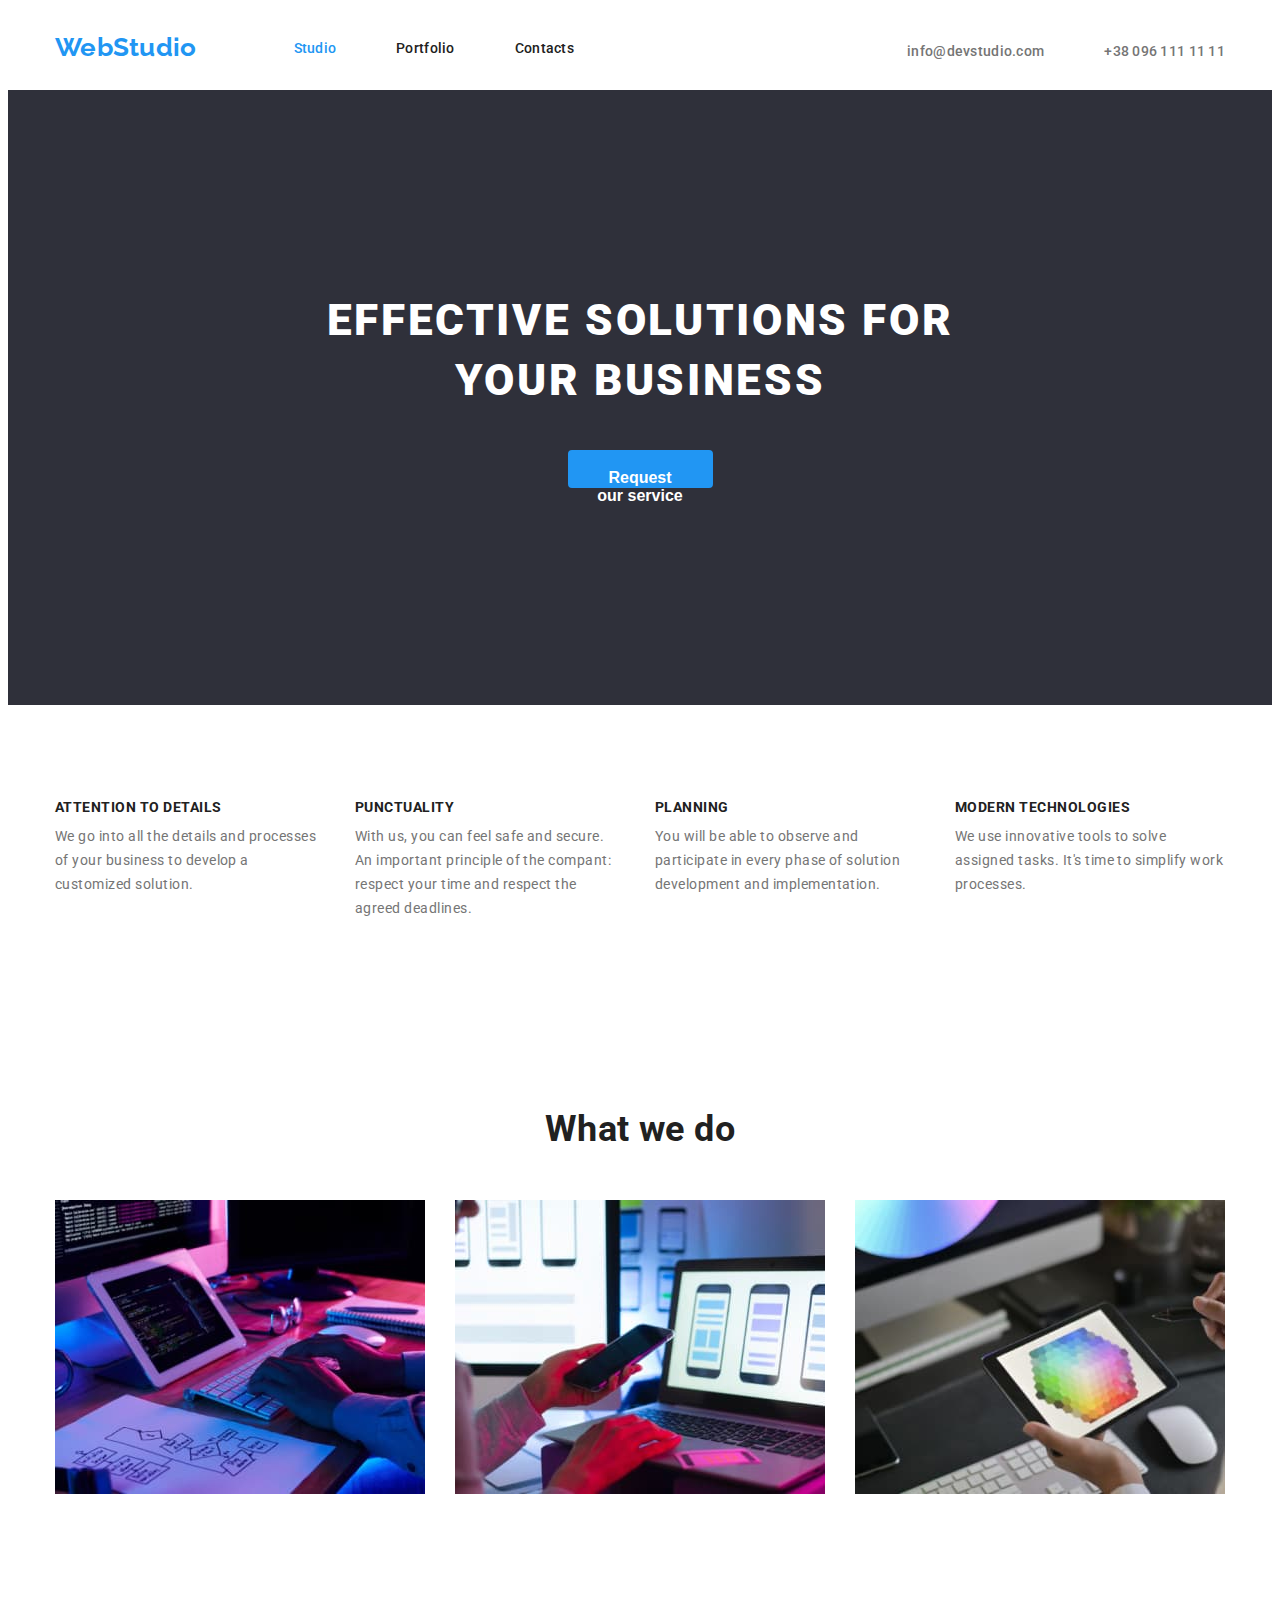
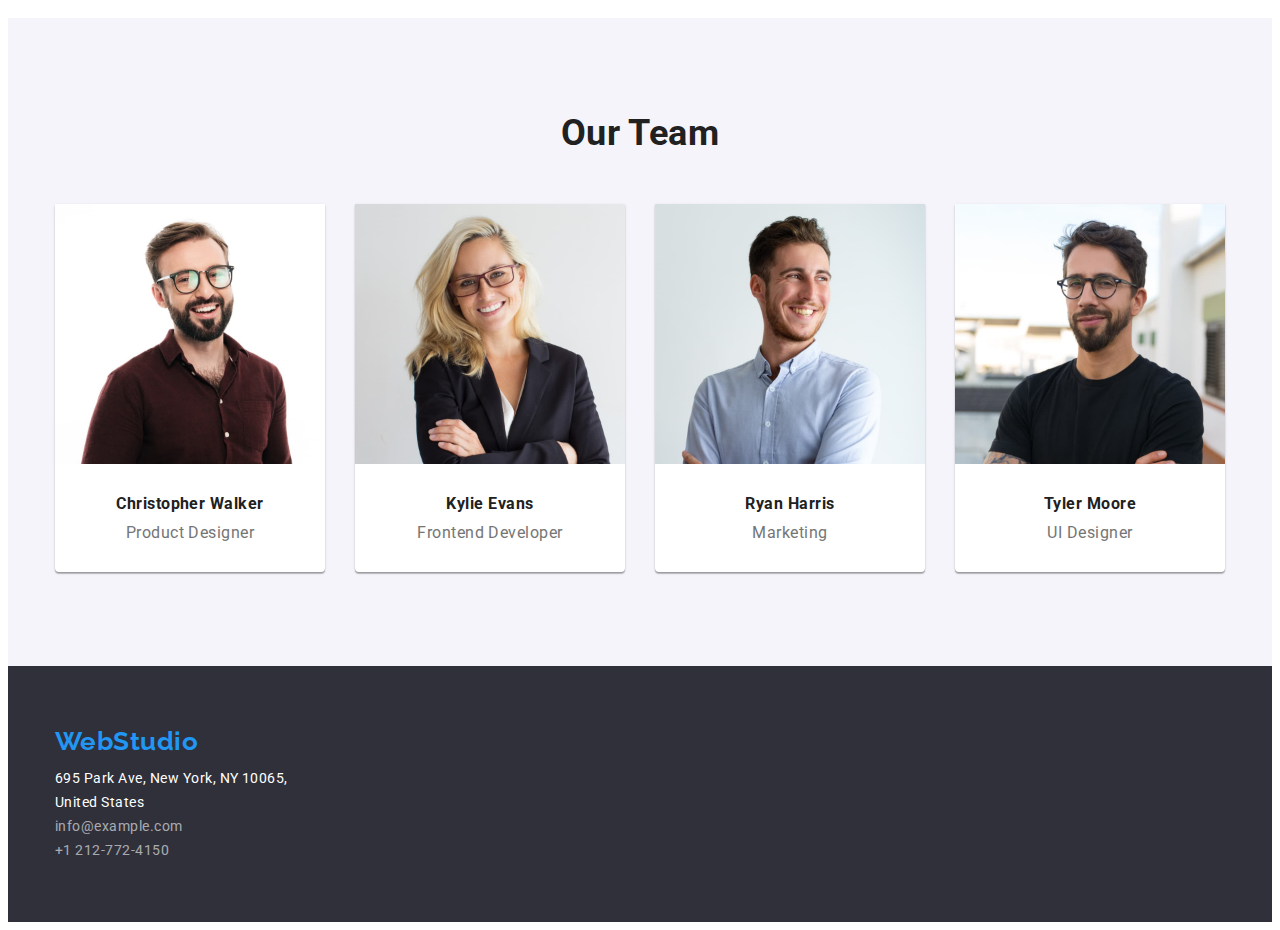
==== index.html @ fcf57387 "hw4" ====
<!DOCTYPE html>
<html lang="en">
    <head>
<title> WebStudio</title>
<meta charset="utf-8"/>
<link rel="preconnect" href="https://fonts.googleapis.com"> 
<link rel="preconnect" href="https://fonts.gstatic.com" crossorigin> 
<link href="https://fonts.googleapis.com/css2?family=Raleway:wght@700&family=Roboto:wght@400;500;700;900&display=swap" rel="stylesheet">
<link rel="stylesheet" href="node_modules/modern-normalize/modern-normalize.css">
<link href="./css//styles.css" rel="stylesheet" type="text/css">

</head>
    <body>
        <header class="header">
            <div class="container header-content">
            <nav class="nav-link">
                    
                        <a class="logo" href="./index.html">WebStudio</a>

                    
                    <ul class="list header-ul">
                    <li class="header-item">
                        <a class="nav-link nav-link-current" href="./index.html"> Studio</a>
                    </li>
                    <li class="header-item">
                        <a class="nav-link" href="portfolio.html"> Portfolio</a>
                    </li>
                    <li class="header-item">
                        <a class="nav-link" href="#"> Contacts</a>
                    </li>
                </ul>
                </nav>
                <ul class="header-ul list">
                    <li class="header-item">
                        <a class="header-contact" href="mailto:info@devstudio.com">info@devstudio.com</a>
                    </li>
                    <li class="header-item">
                        <a class="header-contact" href="tel:+380961111111">+38 096 111 11 11</a>
                    </li>
                </ul>
            </nav>
        </div>

        </header>
        <main>
            <section class="hero-section">
                <div class="container">
                <h1 class="hero-title"> EFFECTIVE SOLUTIONS FOR <br/>
                    YOUR BUSINESS </h1>
                <button class="hero-button" type="button">Request our service</button>
            </div>
         </section>
            <section class="section">
                <div class="container">
                <ul class="features-list list">
                    <li class="features-list-item">
                        <h3 class="features-title">ATTENTION TO DETAILS</h3>
                        <p class="features-text">
                        We go into all the details and processes of your business to develop a customized solution.
                        </p>
                    </li>
                    <li class="features-list-item">
                        <h3 class="features-title">PUNCTUALITY</h3>
                        <p class="features-text">
                        With us, you can feel safe and secure. An important principle of the compant: respect your time and respect the agreed deadlines.
                        </p>
                    </li>
                    <li class="features-list-item">
                        <h3 class="features-title">PLANNING</h3>
                        <p class="features-text">
                        You will be able to observe and participate in every phase of solution development and implementation.
                        </p>
                    </li>
                    <li class="features-list-item">
                        <h3 class="features-title">MODERN TECHNOLOGIES</h3>
                        <p class="features-text">
                     We use innovative tools to solve assigned tasks. It's time to simplify work processes.
                        </p>
                    </li>
                </ul>
            </div>
            </section>
            <section class="section do-section">      
                <div class="container whatwedo">    
                <h2 class="section-title">What we do</h2>
                <ul class="section-title-list list">
                    <li>
                        <img class= "img1" src="images/portfolio-images/img-8.jpg" alt="man typing" width="370"/>
                    </li>
                    <li>
                        <img class= "img1"src="images/portfolio-images/img-2-2.jpg" alt="man looking at phone" width="370"/>
                    </li>
                    <li>
                        <img class= "img1"src="images/portfolio-images/img-3-2.jpg" alt="man on tablet" width="370"/>
                    </li>
                </ul>
            </div> 
            </section>
            <section class="section team-section">
                <div class="container team">
                <h2 class="section-title">Our Team</h2>
                <ul class="team-list list">
                    <li class="team-list-item">
                        <img class= "img1" src="images/portfolio-images/img-4-2.jpg" alt="Christopher Walker" width="270"/>
                        <h3 class="team-member-title">Christopher Walker</h3>
                        <p class="team-member-position">Product Designer</p>
                    </li>
                    <li class="team-list-item">
                        <img class= "img1" src="images/portfolio-images/img-5-2.jpg" alt="Kylie Evans" width="270"/>
                        <h3 class="team-member-title">Kylie Evans</h3>
                        <p class="team-member-position">Frontend Developer</p>
                    </li>
                    <li class="team-list-item">
                        <img class= "img1" src="images/portfolio-images/img-6-2.jpg" alt="Ryan Harris" width="270"/>
                        <h3 class="team-member-title">Ryan Harris</h3>
                        <p class="team-member-position">Marketing</p>
                    </li>
                    <li class="team-list-item">
                        <img class= "img1" src="images/portfolio-images/img-7-2.jpg" alt="Tyler Moore" width="270"/>
                        <h3 class="team-member-title">Tyler Moore</h3>
                        <p class="team-member-position">UI Designer</p>
                    </li>
                    </ul>
                </div>
                </section>
        </main>
        <footer class="footer-section">
            <div class="container">
                <a class="logo" href="./index.html">WebStudio</a>
                <address class="footer-address">
                    <ul class="list">
                <a class="footer-address-link" href="https://goo.gl/maps/5aWoX5LeHJhxXqyz9"
                >695 Park Ave, New York, NY 10065,<br/>
                United States</a>
            
                    <li>
                        <a class="footer-contact" href="mailto:info@example.com">info@example.com</a>
                    </li>
                    <li>
                        <a class="footer-contact" href="tel:+12127724150">+1 212-772-4150</a>
                    </li>
                </ul>
            </address>
        </div>
        </footer>
    </body>
</html>
---- css/styles.css ----
:root{
    --primary-text-color: #212121;
    --secondary-text-color: #757575;
    --primary-title-color: #212121;
    --secondary-title-color: #FFFFFF;
    --accent-color: #2196F3;
    --background-color-dark: #2F303A;
    --background-color-light: #F5F4FA;
}
body{
    font-family: 'Roboto';
font-style: normal;
font-weight: 500;
font-size: 16px;
letter-spacing: 0.03em;
color: var(--primary-text-color);
}
h1,
h2,
h3,
h4,
h5,
h6,
p {
    margin: 0;
}
html {
  box-sizing: border-box;
}
*,
*::after,
*::before {
  box-sizing: inherit;
}
img {
  display: block;
  max-width: 100%;
  height: auto;
}
address {
  font-style: normal;
}
a{
    text-decoration: none;
}
ul{
    list-style: none;
}
/*HEADER*/
.logo{font-family: 'Raleway';
    font-weight: 700;
    font-size: 26px;
    line-height: calc(31/26);
    color: var(--accent-color);}
    .container {
      padding: 0 15px;
      width: 1200px;
      margin: 0 auto;
    }
    .header-content {
      display: flex;
      justify-content: space-between;
      align-items: baseline;
    }
    .list {
      list-style: none;
      padding: 0;
      margin: 0;
    }
.nav-link{
    display: flex;
    align-items: center;
    font-size: 14px;
    line-height: calc(16/14);
    letter-spacing: 0.02em;  
    color: var(--primary-text-color);
    }
    .header-ul {
        margin-left: 97px;
        display: flex;
        align-items: center;
      }
      .header-item:not(:last-child) {
        margin-right: 60px;
      }

.nav-link:hover,
.nav-link:focus {color: var(--accent-color);}
.nav-link-current{
    display: block;
    padding: 32px 0px 31px 0px;
    font-weight: 500;
    color: var(--accent-color);
    text-decoration: none;
}

.header-contact{
    display: block;
  padding: 32px 0px 31px 0px;
  font-weight: 500;
    font-style: normal;
    font-size: 14px;
    line-height: calc(16/14);
    letter-spacing: 0.02em;
    color: var(--secondary-text-color);
}
.header-contact:hover,
.header-contact:focus{color: var(--accent-color)}

/*HERO*/
.section{
    padding: 94px 0;
}
.hero-section{
    padding: 200px 0;
    text-align: center;
    background-color: var(--background-color-dark);
}
.hero-title{
margin: auto;
font-weight: 900;
font-size: 44px;
line-height: calc(60/44);
text-align: center;
color: var(--secondary-title-color);
}

.hero-button{
  font-weight: 700;
  margin-top: 40px;
  background-color: var(--accent-color);
  border: 4px solid var(--accent-color);
  border-radius: 4px;
  padding: 15px 24px;
  font-size: 16px;
  color: var(--secondary-title-color);
  transition-duration: 0.4s;
}

.hero-button:hover{
    border: 4px solid var(--accent-color);
    background-color: var(--background-color-dark);
    color: green;
    cursor: pointer;
}

/*FEATURES*/
.features-title{
font-weight: 700;
font-size: 14px;
line-height: calc(16/14);
text-transform: uppercase;
color: var(--primary-title-color);
}

.features-text{
    padding-top: 9px;
font-weight: 400;
font-size: 14px;
line-height: calc(24/14);
color: var(--secondary-text-color);
}

.features-list{
    display: flex;
    justify-content: space-between;
    gap: 30px;   
}

.features-list-item {
    line-height: 24px;
    font-size: 14px;
    width: 270px;
  }
  

/*WHAT WE DO*/
.whatwedo{
    text-align: center;
}

.section-title{
font-weight: 700;
font-size: 36px;
line-height: calc(42/36);
text-align: center;
color: var(--primary-title-color);
}

.section-title-list{
    padding-top: 50px;
    display: flex;
    justify-content: space-between;
    gap: 30px;  
}

/*OUR TEAM*/
.team-section{  padding: 94px 0 94px 0;
    text-align: center;
  background-color: var(--background-color-light);
}
.team-member-title{
    margin-bottom: 10px;
font-size: 16px;
line-height: calc(19/16);
text-align: center;
color: var(--primary-title-color);
}

.team-member-position{
    font-weight: 400;
font-size: 16px;
line-height: calc(19/16);
letter-spacing: 0.03em;
text-align: center;
color: var(--secondary-text-color);
}

.team-list{
    padding-top: 50px;
    display: flex;
    justify-content: space-between;
    gap: 30px;  
}

.team-list-item {
    padding-bottom: 30px;
    background-color: var(--secondary-title-color);
    border-radius: 0px 0px 4px 4px;
    box-shadow: 0px 1px 3px rgba(0, 0, 0, 0.12), 0px 1px 1px rgba(0, 0, 0, 0.14),
      0px 2px 1px rgba(0, 0, 0, 0.2);
  }
  
.img1{
    margin-bottom: 30px;
}

/*FOOTER*/
.footer-section{  
    padding: 60px 0;
    background-color: var(--background-color-dark);
}
.footer-address{font-style: normal;
  padding-top: 9px;
  color: var(--secondary-text-color);
  font-size: 14px;
  font-weight: 400;
  line-height: 24px;
}
.footer-address a:hover {
  color:var(--secondary-title-color);}

.footer-address-link{
font-weight: 400;
font-size: 14px;
line-height: calc(24/14);
color: var(--secondary-title-color);
}
.footer-contact{
font-weight: 400;
font-size: 14px;
line-height: calc(24/14);
color: rgba(255, 255, 255, 0.6);
opacity: :0.6;
}

/*PORTFOLIO*/
/*HEADER BUTTON*/
.header-button{
    font-family: 'Roboto';
    font-style: normal;
    font-weight: 500;
    font-size: 16px;
    line-height: calc(26/16);
    text-align: center;
    letter-spacing: 0.03em;
color: var(--primary-text-color);
}
button{
width: 145px;
height: 38px;
left: 712px;
top: 174px; 
background: var(--background-color-light);
border-radius: 4px;
}
td{
font-family: 'Roboto';
font-style: normal;
font-weight: 400;
font-size: 16px;
line-height: calc(30/16);
letter-spacing: 0.03em;
color: var(--secondary-text-color);
}
h1{
font-family: 'Roboto';
font-style: normal;
font-weight: 700;
font-size: 18px;
line-height: calc(36/18);
letter-spacing: 0.06em;
color: var(--primary-title-color);
}

/*PORTFOLIO*/
.cards-list {
    margin-top: 34px;
    list-style: none;
    display: flex;
    flex-direction: row;
    justify-content: center;
    gap: 30px;
    flex-wrap: wrap;
  }
  .card-description {
    border: 1px solid #eeeeee;
    border-top: none;
    padding: 20px 24px;
  }
  .card-description-name {
    letter-spacing: 0.06em;
    font-size: 18px;
    font-weight: 700;
    line-height: 36px;
  }
  .card-description-text {
    letter-spacing: 0.06em;
    font-size: 16px;
    line-height: 30px;
    color: var(--primary-text-color);
  }
  .header-button-list {
    display: flex;
    justify-content: center;
    gap: 8px;
  }
  .header-button {
    background-color:var(--background-color-light);
    height: 38px;
    padding: 0px 26px;
    border-radius: 4px;
    border: 0px;
    text-align: center;
    font-family: "Roboto";
    font-size: 16px;
    font-weight: 500;
    color: #212121;
    transition-duration: 0.4s;
    cursor: pointer;
  }
  .header-button:hover {
    background-color: var(--accent-color);
    color: var(--secondary-title-color);
    box-shadow: 0px 3px 1px rgba(0, 0, 0, 0.1), 0px 1px 2px rgba(0, 0, 0, 0.08),
      0px 2px 2px rgba(0, 0, 0, 0.12);
  }
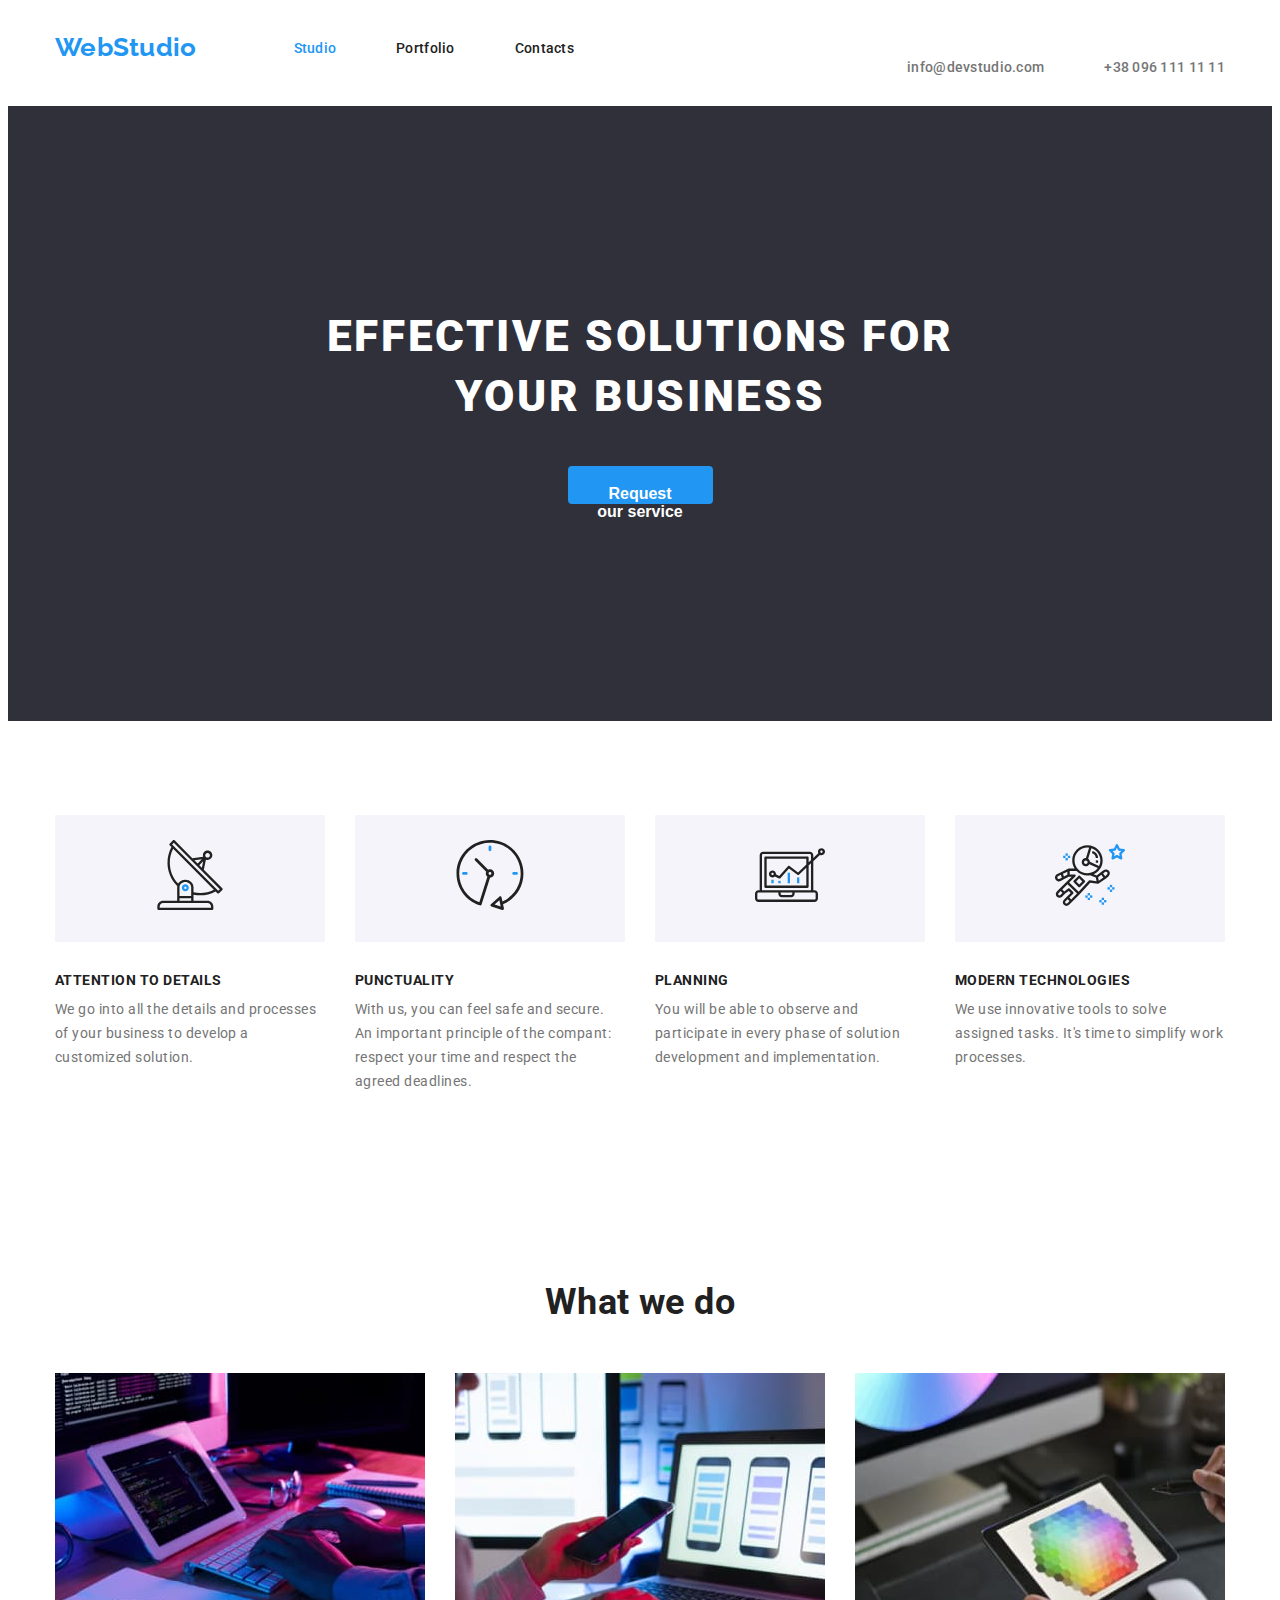
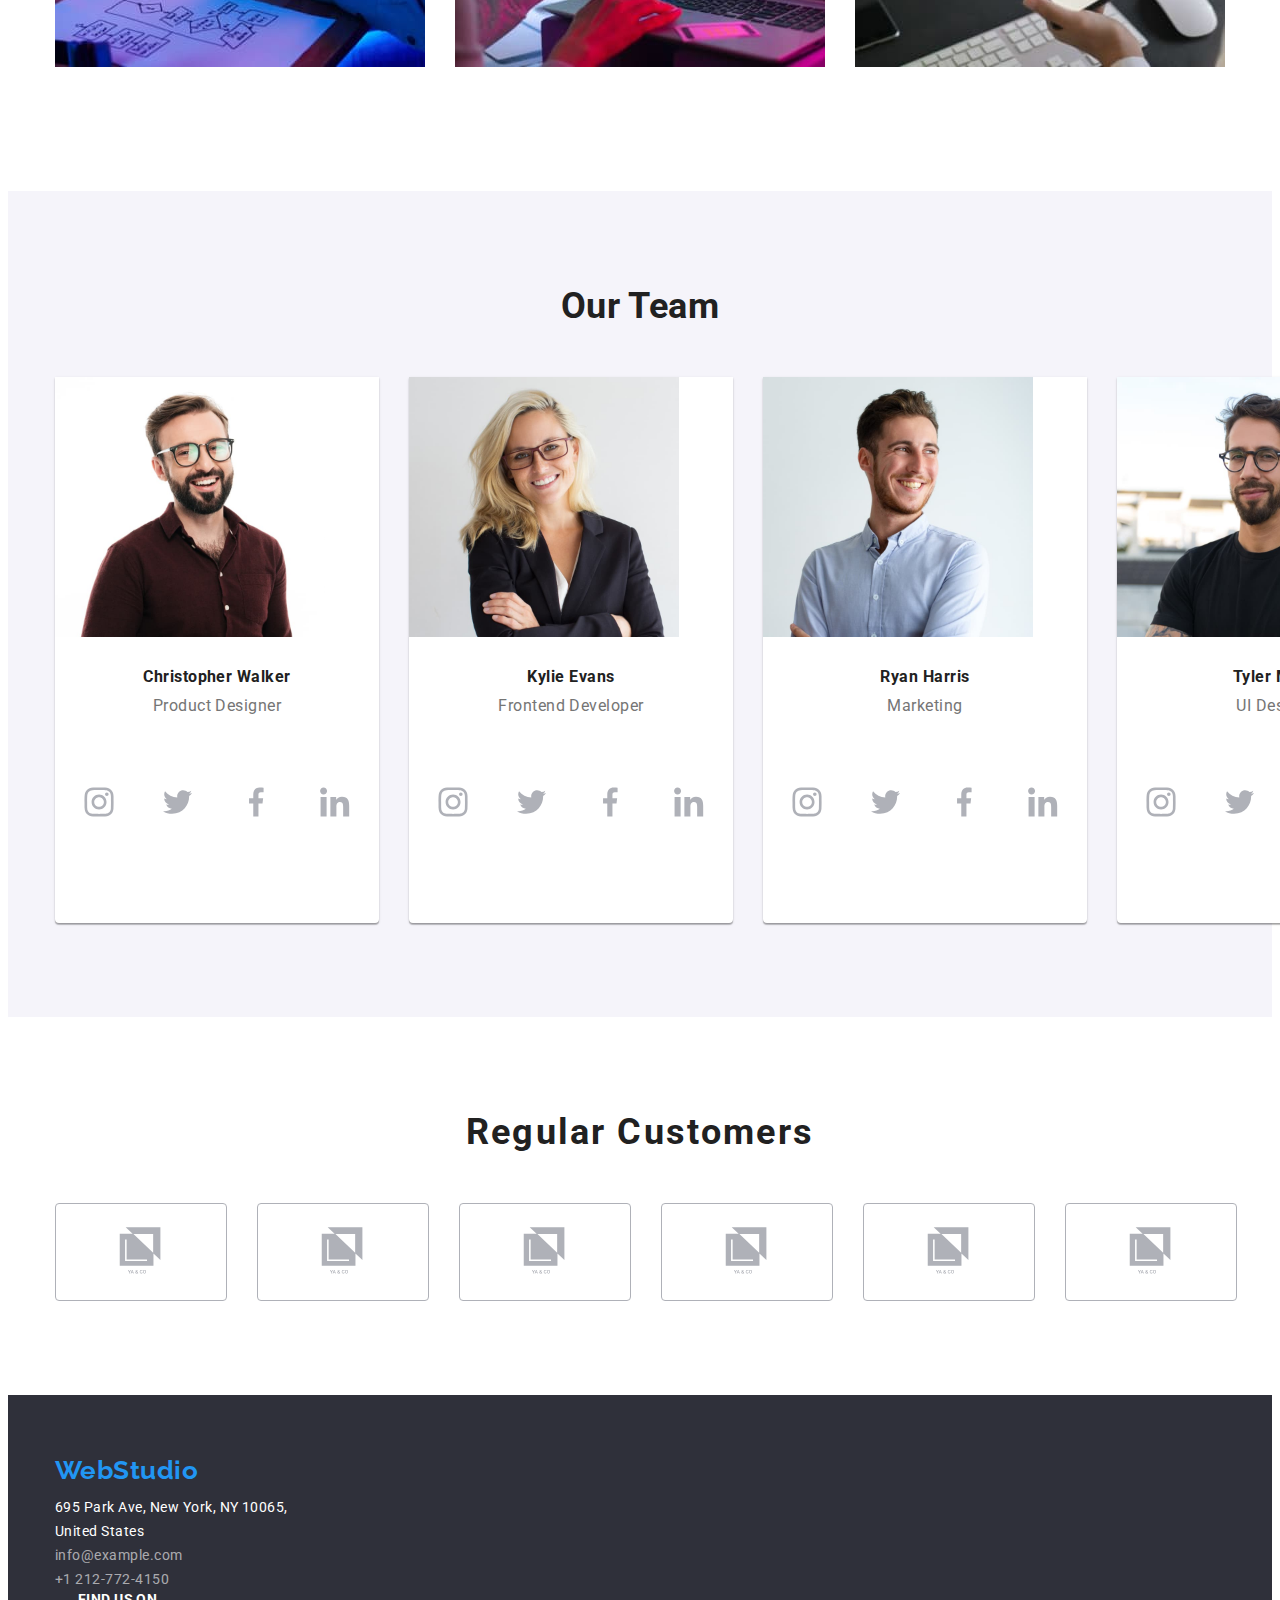
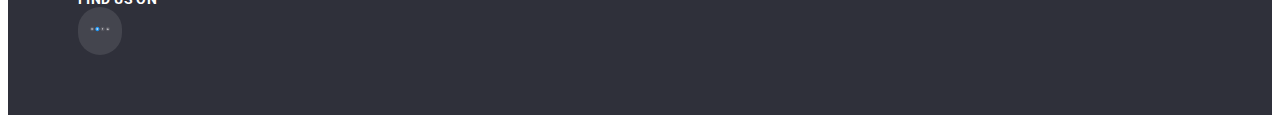
==== commit a69525e6: "hw4" ====
--- a/index.html
+++ b/index.html
@@ -32,10 +32,19 @@
                 </nav>
                 <ul class="header-ul list">
                     <li class="header-item">
-                        <a class="header-contact" href="mailto:info@devstudio.com">info@devstudio.com</a>
-                    </li>
-                    <li class="header-item">
-                        <a class="header-contact" href="tel:+380961111111">+38 096 111 11 11</a>
+                        <a class="header-contact" href="mailto:info@devstudio.com">
+                            <svg class="header-contacts-icon">
+                                <use href="./images/portfolio-images/icons.svg/symbol.defs.svg/#icon-envelope-hover"></use>
+                              </svg>
+                            <p>info@devstudio.com</p></a>
+                    </li>
+                    <li class="header-item">
+                        <a class="header-contact" href="tel:+380961111111">
+                            <svg class="header-contacts-icon">
+                                <use href="./images/portfolio-images/icons.svg/symbol.defs.svg/#icon-smartphone"></use>
+                              </svg>
+                              <p>+38 096 111 11 11</p>
+                            </a>
                     </li>
                 </ul>
             </nav>
@@ -54,24 +63,44 @@
                 <div class="container">
                 <ul class="features-list list">
                     <li class="features-list-item">
+                        <div class="features-card-image">
+                            <svg width="70" height="70">
+                              <use href="./images/portfolio-images/icons.svg/symbol-defs.svg#icon-antenna-1"></use>
+                            </svg>
+                          </div>
                         <h3 class="features-title">ATTENTION TO DETAILS</h3>
                         <p class="features-text">
                         We go into all the details and processes of your business to develop a customized solution.
                         </p>
                     </li>
                     <li class="features-list-item">
+                        <div class="features-card-image">
+                            <svg width="70" height="70">
+                              <use href="./images/portfolio-images/icons.svg/symbol-defs.svg#icon-clock-1"></use>
+                            </svg>
+                          </div>
                         <h3 class="features-title">PUNCTUALITY</h3>
                         <p class="features-text">
                         With us, you can feel safe and secure. An important principle of the compant: respect your time and respect the agreed deadlines.
                         </p>
                     </li>
                     <li class="features-list-item">
+                        <div class="features-card-image">
+                            <svg width="70" height="70">
+                              <use href="./images/portfolio-images/icons.svg/symbol-defs.svg#icon-diagram-1"></use>
+                            </svg>
+                          </div>
                         <h3 class="features-title">PLANNING</h3>
                         <p class="features-text">
                         You will be able to observe and participate in every phase of solution development and implementation.
                         </p>
                     </li>
                     <li class="features-list-item">
+                        <div class="features-card-image">
+                            <svg width="70" height="70">
+                              <use href="./images/portfolio-images/icons.svg/symbol-defs.svg#icon-astronaut-1"></use>
+                            </svg>
+                          </div>
                         <h3 class="features-title">MODERN TECHNOLOGIES</h3>
                         <p class="features-text">
                      We use innovative tools to solve assigned tasks. It's time to simplify work processes.
@@ -104,25 +133,108 @@
                         <img class= "img1" src="images/portfolio-images/img-4-2.jpg" alt="Christopher Walker" width="270"/>
                         <h3 class="team-member-title">Christopher Walker</h3>
                         <p class="team-member-position">Product Designer</p>
+                        <div class="team-member-icon-wrapper">
+                            <svg>
+                              <use href="./images/portfolio-images/icons.svg/symbol-defs.svg#icon-Social-links-2"></use>
+                            </svg>
+                          </div>
                     </li>
                     <li class="team-list-item">
                         <img class= "img1" src="images/portfolio-images/img-5-2.jpg" alt="Kylie Evans" width="270"/>
                         <h3 class="team-member-title">Kylie Evans</h3>
                         <p class="team-member-position">Frontend Developer</p>
+                        <div class="team-member-icon-wrapper">
+                            <svg>
+                                <use href="./images/portfolio-images/icons.svg/symbol-defs.svg#icon-Social-links-2"></use>
+                            </svg>
+                          </div>
                     </li>
                     <li class="team-list-item">
                         <img class= "img1" src="images/portfolio-images/img-6-2.jpg" alt="Ryan Harris" width="270"/>
                         <h3 class="team-member-title">Ryan Harris</h3>
                         <p class="team-member-position">Marketing</p>
+                        <div class="team-member-icon-wrapper">
+                            <svg>
+                                <use href="./images/portfolio-images/icons.svg/symbol-defs.svg#icon-Social-links-2"></use>
+                            </svg>
+                          </div>
                     </li>
                     <li class="team-list-item">
                         <img class= "img1" src="images/portfolio-images/img-7-2.jpg" alt="Tyler Moore" width="270"/>
                         <h3 class="team-member-title">Tyler Moore</h3>
                         <p class="team-member-position">UI Designer</p>
+                        <div class="team-member-icon-wrapper">
+                            <svg>
+                                <use href="./images/portfolio-images/icons.svg/symbol-defs.svg#icon-Social-links-2"></use>
+                            </svg>
+                          </div>
                     </li>
                     </ul>
                 </div>
                 </section>
+                <section class="section">
+                    <div class="container">
+                      <h1 class="headers">Regular Customers</h1>
+                      <div>
+                        <ul class="list customer-list">
+                          <li>
+                            <a href="#">
+                              <div class="customer-div">
+                                <svg class="customer-icon">
+                                  <use href="./images/portfolio-images/icons.svg/symbol-defs.svg#icon-Logo"></use>
+                                </svg>
+                              </div>
+                            </a>
+                          </li>
+                          <li>
+                            <a href="#">
+                              <div class="customer-div">
+                                <svg class="customer-icon">
+                                    <use href="./images/portfolio-images/icons.svg/symbol-defs.svg#icon-Logo"></use>
+                                </svg>
+                              </div>
+                            </a>
+                          </li>
+                          <li>
+                            <a href="#">
+                              <div class="customer-div">
+                                <svg class="customer-icon">
+                                    <use href="./images/portfolio-images/icons.svg/symbol-defs.svg#icon-Logo"></use>
+                                </svg>
+                              </div>
+                            </a>
+                        </li>
+                        <li>
+                          <a href="#">
+                            <div class="customer-div">
+                              <svg class="customer-icon">
+                                <use href="./images/portfolio-images/icons.svg/symbol-defs.svg#icon-Logo"></use>
+                            </svg>
+                            </div>
+                          </a>
+                        </li>
+                        <li>
+                          <a href="#">
+                            <div class="customer-div">
+                              <svg class="customer-icon">
+                                <use href="./images/portfolio-images/icons.svg/symbol-defs.svg#icon-Logo"></use>
+                            </svg>
+                            </div>
+                          </a>
+                        </li>
+                        <li>
+                          <a href="#">
+                            <div class="customer-div">
+                              <svg class="customer-icon">
+                                <use href="./images/portfolio-images/icons.svg/symbol-defs.svg#icon-Logo"></use>
+                            </svg>
+                            </div>
+                        </a>
+                      </li>
+                    </ul>
+                  </div>
+                </div>
+              </section>
         </main>
         <footer class="footer-section">
             <div class="container">
@@ -142,6 +254,21 @@
                 </ul>
             </address>
         </div>
+        <div class="findUs-container">
+            <p class="findUs-text">Find us on</p>
+            <ul class="list footer-icons-list">
+              <li>
+                <a href="#">
+                  <div class="footer-icon">
+                    <svg>
+                      <use href="./images/portfolio-images/icons.svg/symbol-defs.svg#icon-Social-links-4"></use>
+                    </svg>
+                  </div>
+                </a>
+              </li>
+            </ul>
+          </div>
+        </div>
         </footer>
     </body>
 </html>--- a/css/styles.css
+++ b/css/styles.css
@@ -6,6 +6,7 @@
     --accent-color: #2196F3;
     --background-color-dark: #2F303A;
     --background-color-light: #F5F4FA;
+    --icon-color: #afb1b8;
 }
 body{
     font-family: 'Roboto';
@@ -355,4 +356,86 @@
     box-shadow: 0px 3px 1px rgba(0, 0, 0, 0.1), 0px 1px 2px rgba(0, 0, 0, 0.08),
       0px 2px 2px rgba(0, 0, 0, 0.12);
   }
-  +  /*SVG ICONS*/
+  .header-contacts-icon {
+    max-width: 16px;
+    max-height: 16px;
+  }
+  .team-member-icon-wrapper {
+    border-radius: 50%;
+    padding: 12px;
+  }
+  .team-member-icon-wrapper:hover {
+    background-color: var(--accent-color);
+    transition-duration: 400ms;
+  }
+  .team-member-icon-wrapper:hover svg {
+    fill: var(--secondary-title-color);
+  }
+  .features-card-image {
+    background-color: var(--background-color-light);
+    width: auto;
+    padding: 25px 100px;
+    margin-bottom: 30px;
+  }
+  .headers {
+    text-align: center;
+    font-size: 36px;
+    font-weight: 700;
+    color: var(--primary-title-color);
+    line-height: 42.19px;
+  }
+  .customer-list {
+    padding-top: 50px;
+    display: flex;
+    gap: 30px;
+  }
+  .customer-div {
+    padding: 16px 32px;
+    border: 1px solid #afb1b8;
+    border-radius: 4px;
+    display: inline-block;
+  }
+  .customer-icon {
+    height: 60px;
+    width: 106px;
+    fill: var(--icon-color);
+  }
+  .customer-div:hover {
+    border-color: var(--accent-color);
+  }
+  .customer-div:hover svg {
+    fill: var(--accent-color);
+  }
+  /*FOOTER SVG ICONS*/
+  .findUs-container {
+    margin-left: 70px;
+  }
+  .findUs-text {
+font-family: 'Roboto';
+font-style: normal;
+font-weight: 700;
+font-size: 14px;
+line-height: calc(16/14);
+letter-spacing: 0.03em;
+text-transform: uppercase;
+color: var(--secondary-title-color);
+  }
+  .footer-icons-list svg {
+    width: 20px;
+    height: 20px;
+    fill: white;
+  }
+  .footer-icons-list li {
+    display: inline-block;
+    margin-right: 10px;
+  }
+  .footer-icon {
+    padding: 12px;
+    background-color: rgba(255, 255, 255, 0.1);
+    border-radius: 50px;
+  }
+  .footer-icon:hover {
+    background-color: var(--accent-color);
+    transition-duration: 400ms;
+  }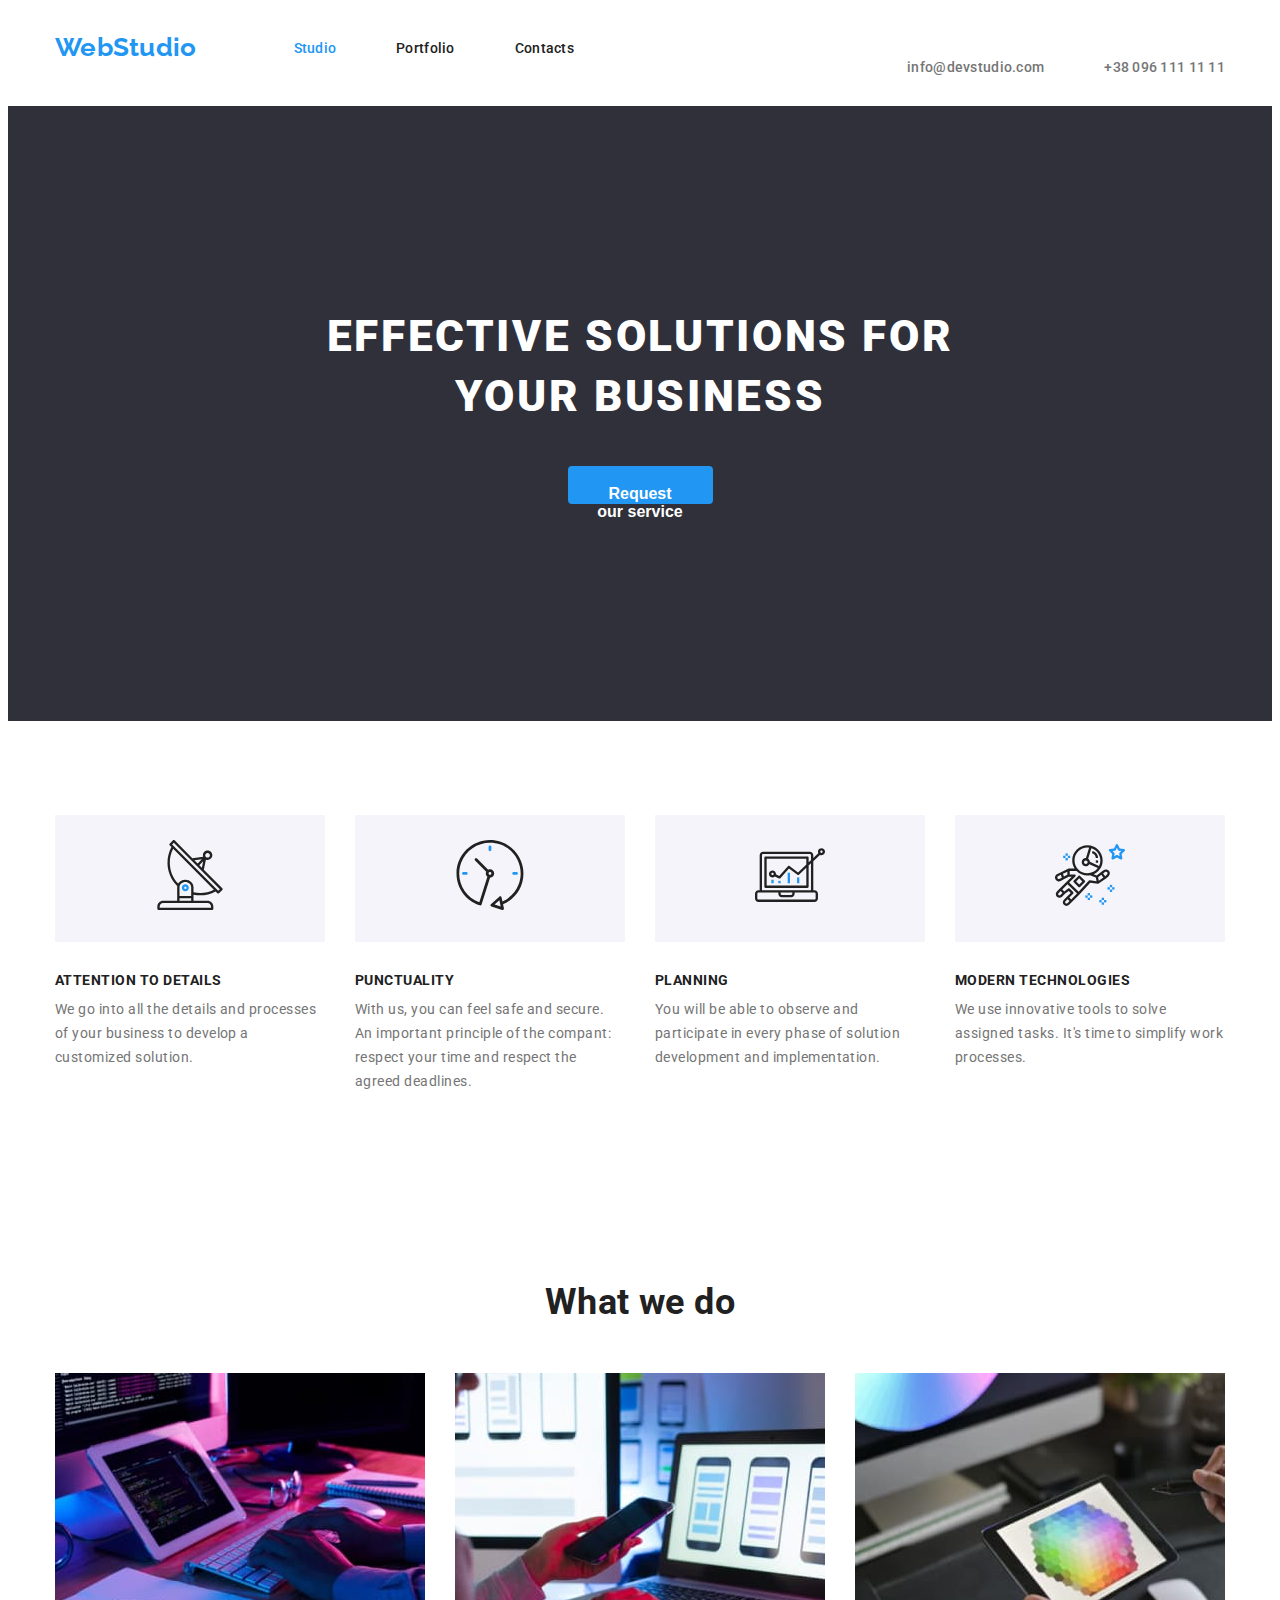
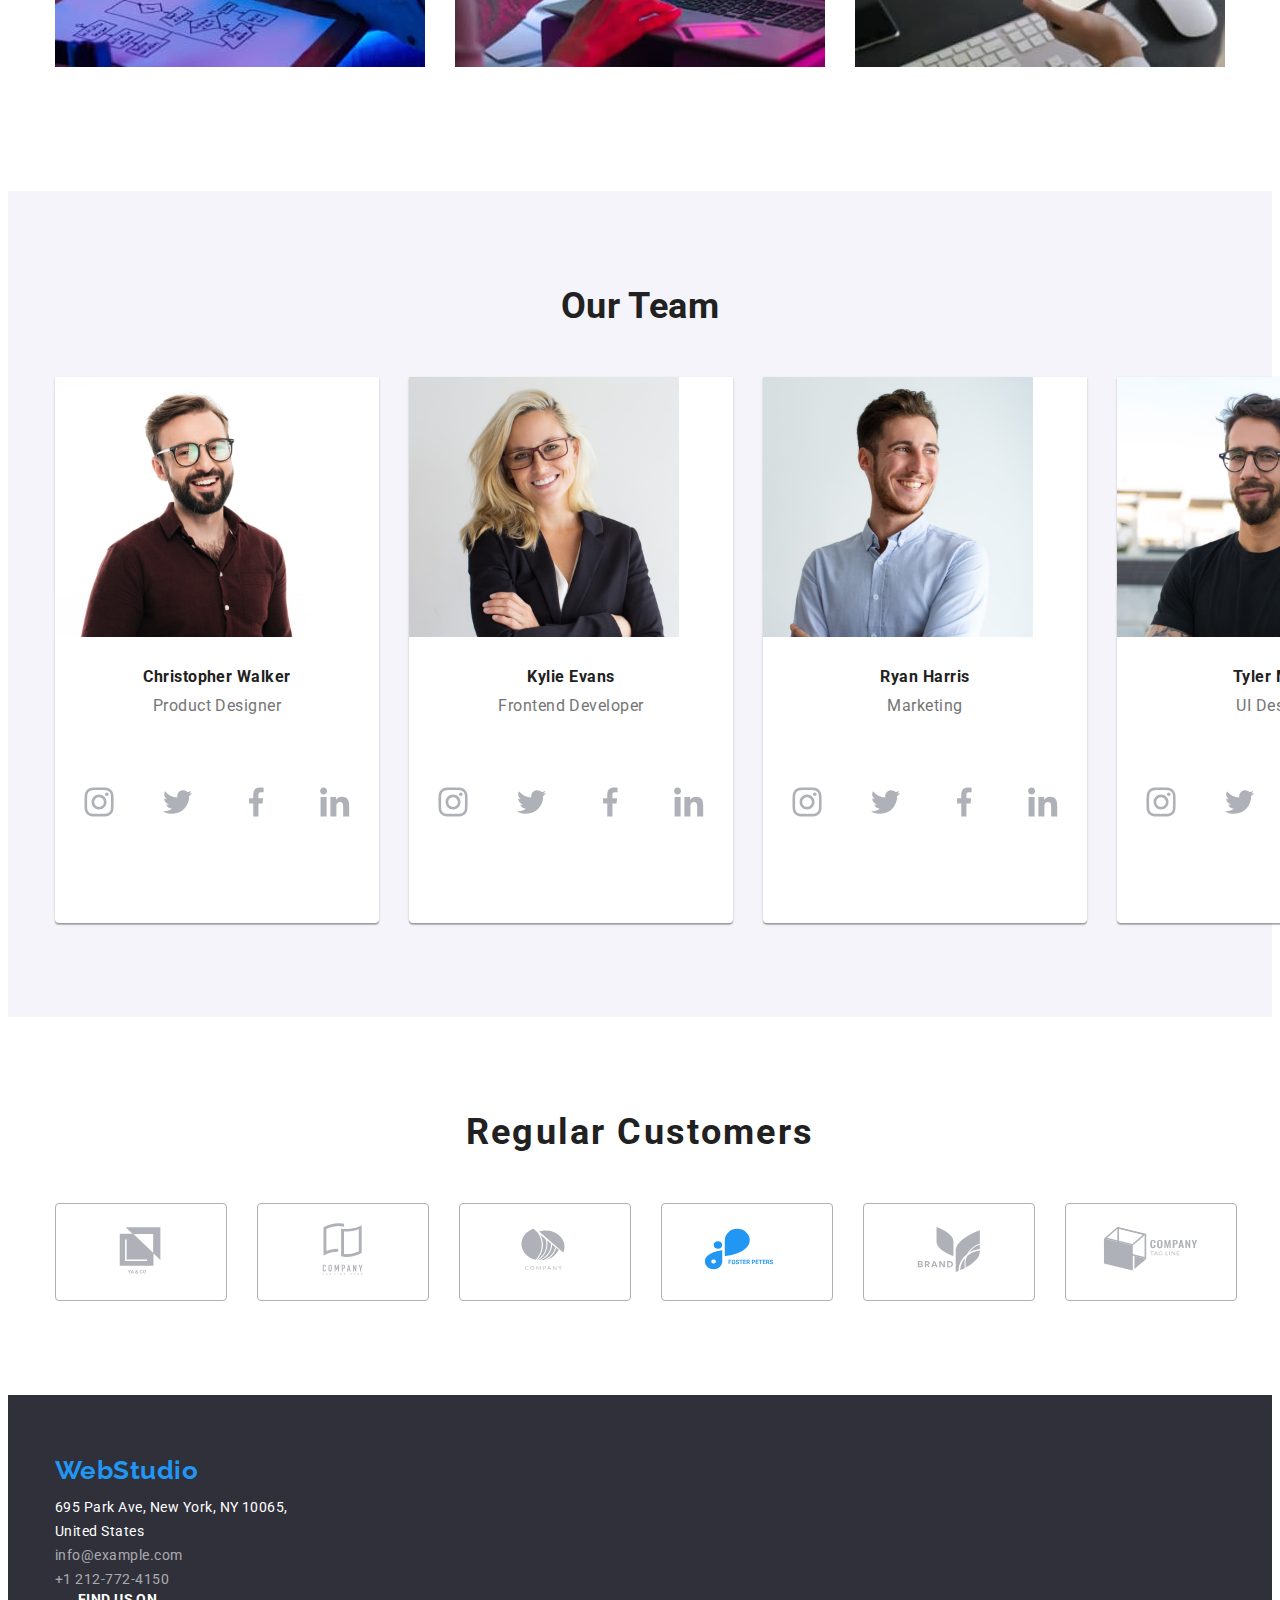
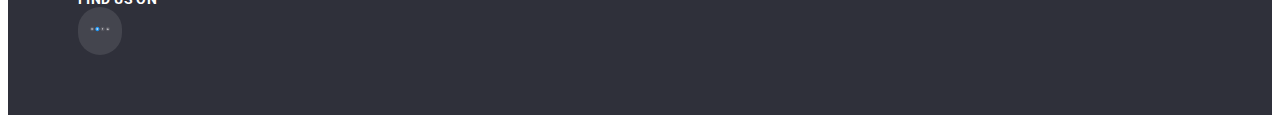
==== commit f90c15b4: "Update index.html" ====
--- a/index.html
+++ b/index.html
@@ -190,7 +190,7 @@
                             <a href="#">
                               <div class="customer-div">
                                 <svg class="customer-icon">
-                                    <use href="./images/portfolio-images/icons.svg/symbol-defs.svg#icon-Logo"></use>
+                                    <use href="./images/portfolio-images/icons.svg/symbol-defs.svg#icon-Logo-2"></use>
                                 </svg>
                               </div>
                             </a>
@@ -199,7 +199,7 @@
                             <a href="#">
                               <div class="customer-div">
                                 <svg class="customer-icon">
-                                    <use href="./images/portfolio-images/icons.svg/symbol-defs.svg#icon-Logo"></use>
+                                    <use href="./images/portfolio-images/icons.svg/symbol-defs.svg#icon-Logo-3"></use>
                                 </svg>
                               </div>
                             </a>
@@ -208,7 +208,7 @@
                           <a href="#">
                             <div class="customer-div">
                               <svg class="customer-icon">
-                                <use href="./images/portfolio-images/icons.svg/symbol-defs.svg#icon-Logo"></use>
+                                <use href="./images/portfolio-images/icons.svg/symbol-defs.svg#icon-Logo-4"></use>
                             </svg>
                             </div>
                           </a>
@@ -217,7 +217,7 @@
                           <a href="#">
                             <div class="customer-div">
                               <svg class="customer-icon">
-                                <use href="./images/portfolio-images/icons.svg/symbol-defs.svg#icon-Logo"></use>
+                                <use href="./images/portfolio-images/icons.svg/symbol-defs.svg#icon-Logo-5"></use>
                             </svg>
                             </div>
                           </a>
@@ -226,7 +226,7 @@
                           <a href="#">
                             <div class="customer-div">
                               <svg class="customer-icon">
-                                <use href="./images/portfolio-images/icons.svg/symbol-defs.svg#icon-Logo"></use>
+                                <use href="./images/portfolio-images/icons.svg/symbol-defs.svg#icon-Logo-6"></use>
                             </svg>
                             </div>
                         </a>
